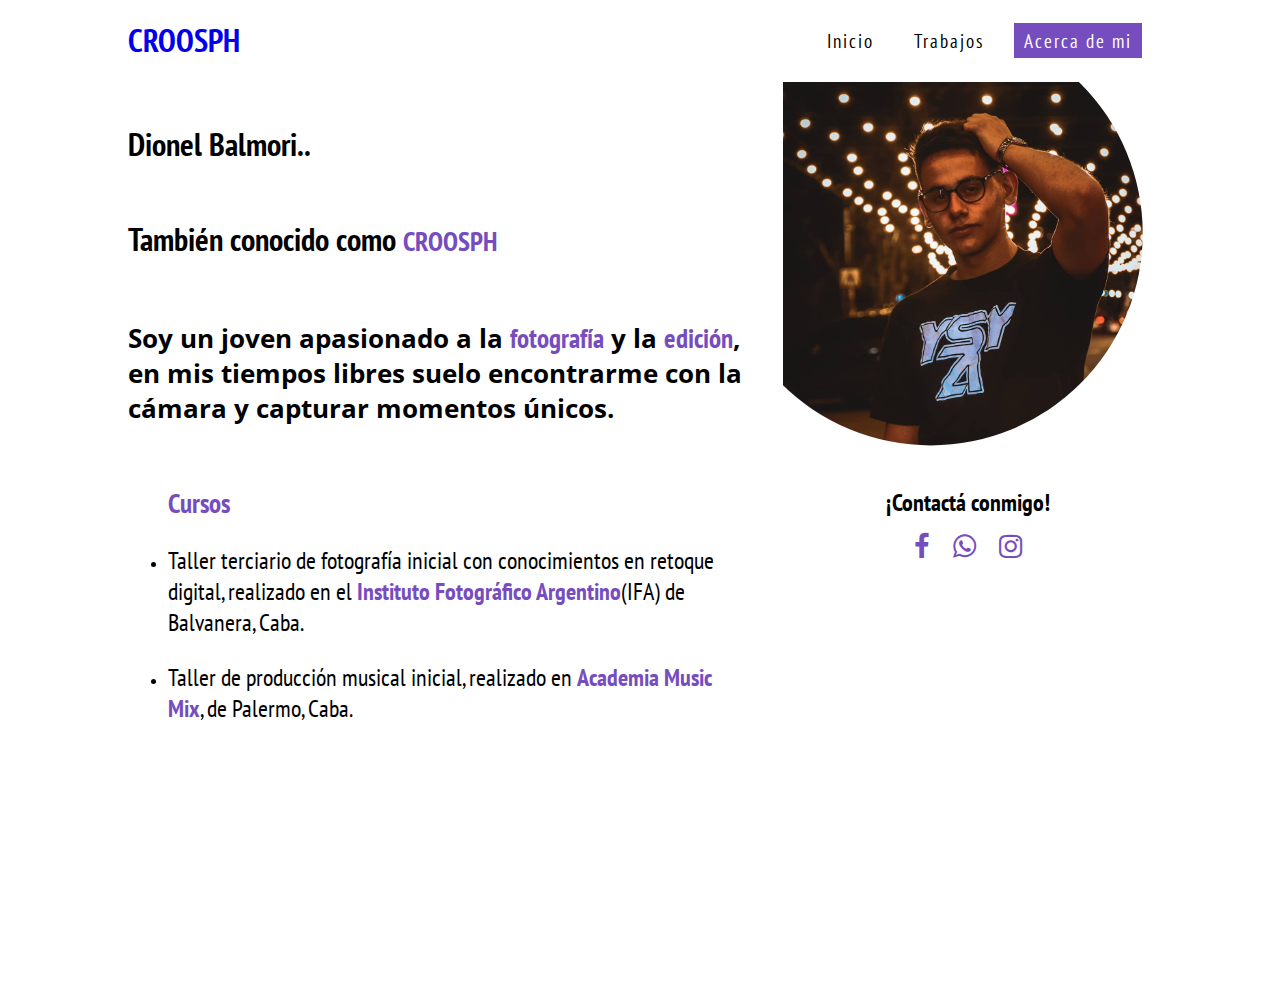
==== acerca.html @ 42401b1f "proyecto" ====
<!doctype html>
<html lang="es">

<head>
    <meta charset="utf-8">
    <title>CroosPH</title>
    <!--icons-->
    <link href="https://stackpath.bootstrapcdn.com/font-awesome/4.7.0/css/font-awesome.min.css" rel="stylesheet">
    <link rel="stylesheet" href="css/nav.css">
    <link rel="stylesheet" href="css/trabajo.css">
    <link rel="stylesheet" href="css/galeria.css">
    <link rel="stylesheet" href="css/acerca.css">

    <script src="js/jquery-3.2.1.js"></script>

    <meta name="viewport" content="width=device-width, initial-scale=1.0">

</head>

<body>
    <section>
        <div class="header">
            <h2 class="logo"><a href="index.html" style="text-decoration: none;">CroosPH</a></h2>
            <i class="fa fa-bars x2" onclick="menuToggle()"></i>
            <ul id="navigation">
                <li>
                    <a href="index.html">Inicio</a>
                </li>
                <li>
                    <a href="trabajos.html">Trabajos</a>
                </li>
                <li>
                    <a href="acerca.html" class="active">Acerca de mi</a>
                </li>
                <i class="fa fa-bars x2" onclick="menuToggle()"></i>
            </ul>
        </div>
    </section>

    <section>
        <div class="container-about">
            <div class="text-about">

                <h4>Dionel Balmori..</h4>
                <h5>También conocido como <span class="color">CROOSPH</span></h5>
                <h6>Soy un joven apasionado a la <span class="color">fotografía</span> y la <span
                        class="color">edición</span>, en mis tiempos libres suelo encontrarme con la
                    cámara y capturar momentos únicos.<br>
                </h6>
                <ul>
                    <span class="color">Cursos</span>
                    <li>
                        <p>
                            Taller terciario de fotografía inicial con conocimientos en retoque digital, realizado en el
                            <span class="color">Instituto Fotográfico Argentino</span>(IFA) de Balvanera, Caba.
                        </p>
                    </li>
                    <li>
                        <p>
                            Taller de producción musical inicial, realizado en <span class="color">Academia Music
                                Mix</span>, de Palermo, Caba.
                        </p>
                    </li>
                </ul>
                <div class="map" style="width: 100%;height: 15em;">

                    <div style="width: 100%;height: 100%;"><iframe width="100%" height="100%" frameborder="0"
                            scrolling="no" marginheight="0" marginwidth="0"
                            src="https://maps.google.com/maps?width=100%25&amp;height=1000&amp;hl=es&amp;q=San%20Maggio%202172+(Croosph)&amp;t=&amp;z=13&amp;ie=UTF8&amp;iwloc=B&amp;output=embed"></iframe>
                    </div>
                </div>
            </div>
            <div class="foto-container">
                <div class="foto">
                    <div class="dio">
                        <img src="./img/fotoabout.jpg" alt="" height="100%" width="100%">
                        <div class="redes">
                            <p>¡Contactá conmigo!</p>
                            <div class="redes-icon">
                                <a href="https://www.facebook.com/CroosFotografia/" target="_blank"><i
                                        class="fa fa-facebook"></i></a>
                                <a href="https://api.whatsapp.com/send?phone=5491158429946&text=Hola!☺️%20Me%20gustaría%20comunicarme%20con%20vos📷"
                                    target="_blank"><i class="fa fa-whatsapp"></i></a>
                                <a href="https://www.instagram.com/croosph" target="_blank"><i
                                        class="fa fa-instagram"></i></a>
                            </div>
                        </div>
                    </div>
                </div>
            </div>

        </div>

    </section>
	<script src="js/script.js"></script>


</body>

</html>
---- css/nav.css ----
@import url('https://fonts.googleapis.com/css?family=PT+Sans+Narrow:400,700&display=swap');
h2 img a:active,
a:active{color:#764dbe !important}
body
{
	margin: 0;
	padding: 0;
	min-height: 100vh;
	font-family: 'PT Sans Narrow', sans-serif !important;
}
.header{
    height: 80px;
    padding: 0 10%;
    display: flex;
    align-items: center;
    justify-content: space-between;
    box-sizing: border-box;
}
.header .logo {
    margin: 0;
    padding: 0;
    font-size: 2em;
    text-transform: uppercase;
}
/*logo del CroosPh*/

.header ul {
    margin: 0;
    padding: 0;
    display: flex;
}
.header ul li {
    list-style: none;
    margin: 0 10px;
}
.header ul li a {
    text-decoration: none;
    font-size: 1.2em;
    color: #000 !important;
    padding: 5px 10px;
    letter-spacing: 2px;
}
.header ul li a.active, .header ul li a:hover {
    background: #764dbe !important;
    color: #fff !important;
}

.fa-times.x2, .fa-bars.x2 {
    font-size: 28px;
    cursor: pointer;
    display: none;
}


@keyframes rotate
{
	0%
	{
		transform: rotate(45deg);
	}
	100%
	{
		transform: rotate(405deg);
	}
}


@media(max-width:991px){
	
	.fa-bars.x2{
		display: block;
		position: absolute;
		top: 20px;
		right: 40px;
    }
    .header ul{
		position: fixed;
		background:#fff;
		top:0;
		left: 0;
		right: 0;
		bottom: 0;
		display: none;
		z-index: 1010;
		flex-direction: column;
		justify-content: center;
		align-items: center;
		overflow-y: scroll;
	}
	.header ul.show{
		display: flex;
	}
	.header ul li{
		margin: 10px 0;
	}
}
---- css/trabajo.css ----
#trabajos{
    padding:0px 10%;
    margin-top:100px;
    display: flex;
    flex-wrap: wrap;
}
.categorias-trabajos{
    display: flex;
    flex-direction: column;
    align-items: center;
    width: 18%;

}
.categorias-trabajos h5{
    text-align: left;
    font-size: 1.4em;
}
.lista-categorias{
    display: flex;
    flex-direction: column;
    align-items: center;
}
.lista-categorias a{
    text-decoration:none;
    color: black;
    font-size: 2em;
    margin:10px 0;
}
.fotos-lista{
    width: 82%;
	display: grid;
   grid-template-columns:repeat(3,1fr);  
    grid-gap: 10px;
    grid-auto-rows: 150px;  
}

.foto-item img{
    width: 100%;
    height: 100%;
    object-fit: cover;
}
.img-top{object-position: top;}
.img-left{object-position: left;}
.img-right{object-position: right;}
.img-bot{object-position: bottom;}
.largo-bot{object-position: 0em -7em;}
figure:last-child{
    padding-bottom: 30px;
}
---- css/galeria.css ----
.categoria-activa {
    color: #764dbe !important;
}

figure {
    margin: 0;
    width: 100%;
    height: 100%;
}

#trabajos {
    padding: 0px 10%;
    margin-top: 100px;
    display: flex;
    flex-direction: row;
    flex-wrap: nowrap;
}

.fotos-lista {
    width: 100%;
    display: grid;
    grid-template-columns: none;
    grid-gap: 10px;
    grid-auto-rows: 150px;
}

.foto-item {
    display: grid;
    grid-gap: 30px;
    width: 100%;
    grid-template-columns: repeat(3, 1fr);
}

.foto-item figure a img {
    width: 100%;
    height: 100%;
    object-fit: cover;
}
.foto-item{
    transform: scale(0);
}
.trabajo-img {
    position: relative;
    overflow: hidden;
    height: 100%;
}

.trabajo-img img {
    -moz-transition: all 0.8s;
    -webkit-transition: all 0.8s;
    transition: all 0.8s;
}

.trabajo-img:hover img {
    -moz-transform: scale(1.2);
    -webkit-transform: scale(1.2);
    transform: scale(1.2);
}
.fotos-lista .foto-item{
    transition: all .6s;
}


@media only screen and (max-width: 767px) {
    #trabajos {
        padding: 0;
        margin-top: 100px;
        display: flex;
        width: 90%;
        margin: 0 auto;
        flex-direction: column;        
        align-items: center;
    }    
    .foto-item {
        display: grid;
        grid-gap: 30px;
        width: 100%;
        grid-template-columns: repeat(1, 1fr) !important;
    }
}

 
@media only screen and (max-width: 768px) {
    #trabajos {
        padding: 0;
        margin-top: 100px;
        display: flex;
        width: 90%;
        margin: 0 auto;
        flex-direction: column;        
        align-items: center;
    }
    
    .foto-item {
        display: grid;
        grid-gap: 30px;
        width: 100%;
        grid-template-columns: repeat(2, 1fr);
    }
}

@media only screen and (max-width: 990px) {
    #trabajos {
        padding: 0;
        margin-top: 100px;
        display: flex;
        width: 90%;
        margin: 0 auto;
        flex-direction: column;        
        align-items: center;
    }
    
    .foto-item {
        display: grid;
        grid-gap: 30px;
        width: 100%;
        grid-template-columns: repeat(2, 1fr);
    }
}
---- css/acerca.css ----
@import url('https://fonts.googleapis.com/css2?family=Open+Sans+Condensed:wght@300&display=swap');
        h6{font-family: 'Open Sans Condensed', sans-serif !important; font-size: 1.6rem;}
        h4{font-size: 2em;}
        h5{font-size: 2em;}
        span, p{
            font-size: 1.5em;
            font-family: 'PT Sans Narrow', sans-serif !important;
        }
        span{font-weight: bold;}
        .redes-icon a{font-size: 1.7rem;
        color:#764dbe;
        }
        .color{
            font-size: 1.7rem;
            color: #764dbe;
        }
        li p .color{
            font-size: 1.5rem;
        }
        .container-about{
            width: 80%;
            margin:0 auto;
            display: flex;
        }
        .text-about{
            width: 60%;
        }
        .foto-container{
            display: flex;
            flex-direction: column;
            width: 40%;
        }
        .dio{
            position: relative;
            height: 100%;
        }
        .dio img{
            width: 100%;
            height: 100%;
            object-fit: contain;
            -webkit-clip-path: circle(51.5% at 40% 33%);
    clip-path: circle(50.5% at 40% 33%);
        }
        
        .foto{
            margin-left: 10%;
            display: flex;
            flex-direction: column;
        }
        .foto p{
            text-align: center;
        }
        .redes{
            display: flex;
            width: 100%;
            margin: 0 auto;
            flex-direction: column;
            align-items: center;
            justify-content:center;
            position: absolute;
            bottom: -4%;
        }
        .redes a{
            margin:0px 10px;
        }
        .redes p{
            margin-bottom: 10px;
            font-weight:700;
        }
        @media screen and (max-width: 992px) {
          
            .map{
                padding-bottom: 30px;
            }
            .container-about{
                flex-direction: column-reverse;
            }
            .foto{
                margin-left: 0%;
            }
            .text-about{
                width: 100%;
            }
            .foto-container{
                width: 100%;
            }
          }
          @media only screen and (max-width: 600px) {
            .container-about{
                flex-direction: column-reverse;
            }
            .text-about{
                width: 100%;
            }
            .foto-container{
                width: 100%;
            }
            .foto{
                margin-left: 0%;
            }
          }
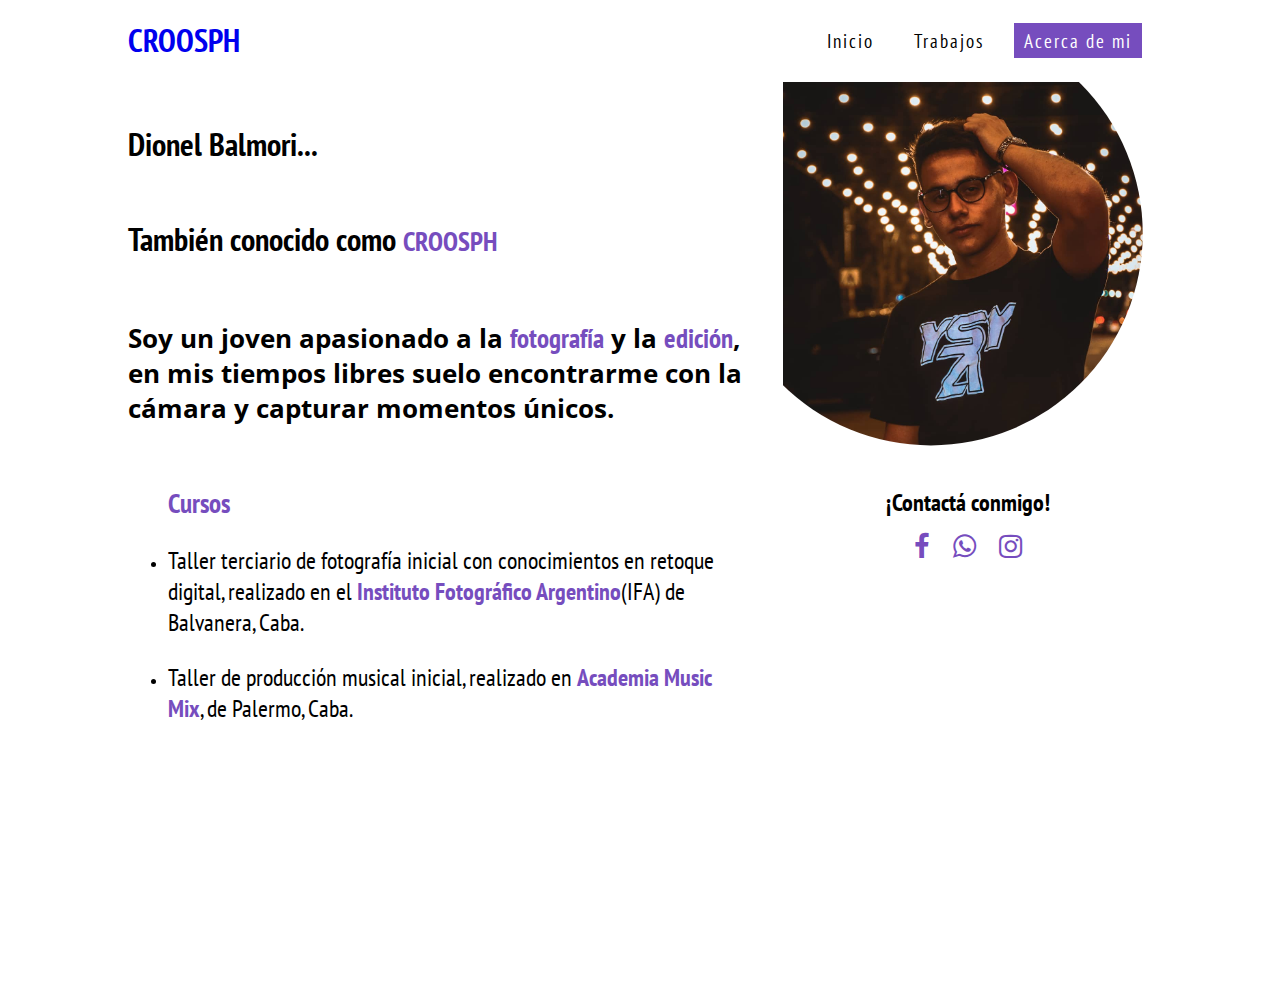
==== commit 31546402: "cambios meta seo" ====
--- a/acerca.html
+++ b/acerca.html
@@ -24,13 +24,13 @@
             <i class="fa fa-bars x2" onclick="menuToggle()"></i>
             <ul id="navigation">
                 <li>
-                    <a href="index.html">Inicio</a>
+                    <a href="https://croosph.github.io/croosph/index.html">Inicio</a>
                 </li>
                 <li>
-                    <a href="trabajos.html">Trabajos</a>
+                    <a href="https://croosph.github.io/croosph/trabajos.html">Trabajos</a>
                 </li>
                 <li>
-                    <a href="acerca.html" class="active">Acerca de mi</a>
+                    <a href="https://croosph.github.io/croosph/acerca.html" class="active">Acerca de mi</a>
                 </li>
                 <i class="fa fa-bars x2" onclick="menuToggle()"></i>
             </ul>
@@ -41,7 +41,7 @@
         <div class="container-about">
             <div class="text-about">
 
-                <h4>Dionel Balmori..</h4>
+                <h4>Dionel Balmori...</h4>
                 <h5>También conocido como <span class="color">CROOSPH</span></h5>
                 <h6>Soy un joven apasionado a la <span class="color">fotografía</span> y la <span
                         class="color">edición</span>, en mis tiempos libres suelo encontrarme con la
